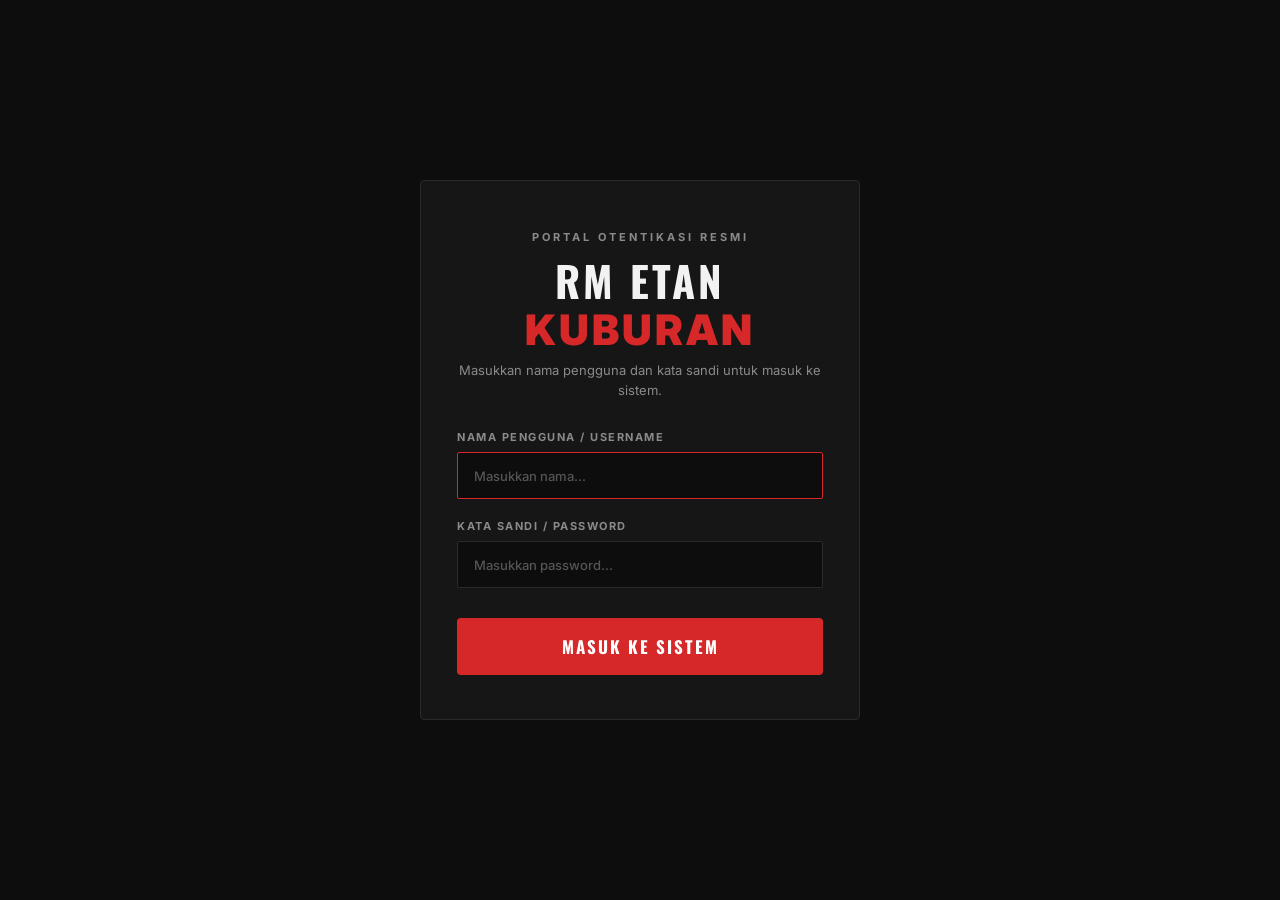
==== login.html @ 15cd5ad1 "first commit" ====
<!DOCTYPE html>
<html lang="id">
<head>
    <meta charset="UTF-8">
    <meta name="viewport" content="width=device-width, initial-scale=1.0">
    <meta http-equiv="Cache-Control" content="no-cache, no-store, must-revalidate" />
    <meta http-equiv="Pragma" content="no-cache" />
    <meta http-equiv="Expires" content="0" />
    <title>RM Etan Kuburan - Login</title>
    <link rel="preconnect" href="https://fonts.googleapis.com">
    <link rel="preconnect" href="https://fonts.gstatic.com" crossorigin>
    <link href="https://fonts.googleapis.com/css2?family=Bebas+Neue&family=Inter:ital,wght@0,400;0,500;0,600;0,700;0,800;0,900;1,400&family=Oswald:wght@500;600;700;800;900&display=swap" rel="stylesheet">
    <link rel="stylesheet" href="belajar.css?v=sangar_clean">
</head>
<body>
    <div class="login-container">
        <form action="aghis.php" method="post" class="luxury-form">
            <div class="brand-badge">
                <span class="badge-text">PORTAL OTENTIKASI RESMI</span>
            </div>

            <h1 class="form-title">RM ETAN <span class="accent-red">KUBURAN</span></h1>
            <p class="form-subtitle">Masukkan nama pengguna dan kata sandi untuk masuk ke sistem.</p>

            <div class="input-group">
                <label for="nama">NAMA PENGGUNA / USERNAME</label>
                <div class="input-wrapper">
                    <input type="text" id="nama" name="nama" placeholder="Masukkan nama..." required autocomplete="username" autofocus>
                </div>
            </div>

            <div class="input-group">
                <label for="pass">KATA SANDI / PASSWORD</label>
                <div class="input-wrapper">
                    <input type="password" id="pass" name="pass" placeholder="Masukkan password..." required autocomplete="current-password">
                </div>
            </div>

            <button type="submit" class="btn-luxury-submit">
                MASUK KE SISTEM
            </button>
        </form>
    </div>
</body>
</html>
---- belajar.css ----
@import url('https://fonts.googleapis.com/css2?family=Bebas+Neue&family=Inter:ital,wght@0,400;0,500;0,600;0,700;0,800;0,900;1,400&family=Oswald:wght@500;600;700;800;900&display=swap');

/* ==========================================================================
   Brutalist-Minimalist Dark Aesthetic - Login Portal
   Palet: #0D0D0D (bg), #161616 (surface), #2A2A2A (border),
          #F2F2F2 (text), #8A8A8A (muted), #D62828 (accent)
   ========================================================================== */

:root {
    --bg-main: #0D0D0D;
    --bg-surface: #161616;
    --border-color: #2A2A2A;
    --text-main: #F2F2F2;
    --text-muted: #8A8A8A;
    --accent-red: #D62828;
    --accent-red-hover: #B51F1F;
    --font-heading: 'Oswald', 'Bebas Neue', sans-serif;
    --font-body: 'Inter', -apple-system, BlinkMacSystemFont, sans-serif;
}

* {
    margin: 0;
    padding: 0;
    box-sizing: border-box;
    font-family: var(--font-body);
}

body {
    min-height: 100vh;
    background-color: var(--bg-main);
    color: var(--text-main);
    display: flex;
    align-items: center;
    justify-content: center;
    padding: 24px;
    -webkit-font-smoothing: antialiased;
}

.login-container {
    width: 100%;
    max-width: 440px;
    margin: 0 auto;
}

.luxury-form {
    background-color: var(--bg-surface);
    border: 1px solid var(--border-color);
    border-radius: 4px;
    padding: 44px 36px;
}

.brand-badge {
    text-align: center;
    margin-bottom: 12px;
}

.badge-text {
    font-size: 11px;
    font-weight: 700;
    letter-spacing: 3px;
    color: var(--text-muted);
    text-transform: uppercase;
}

.form-title {
    font-family: var(--font-heading);
    font-size: 42px;
    font-weight: 900;
    text-align: center;
    letter-spacing: 3px;
    text-transform: uppercase;
    color: var(--text-main);
    line-height: 1.1;
    margin-bottom: 8px;
}

.accent-red {
    color: var(--accent-red);
}

.form-subtitle {
    font-size: 13px;
    color: var(--text-muted);
    text-align: center;
    margin-bottom: 30px;
    line-height: 1.5;
}

.input-group {
    margin-bottom: 20px;
}

.input-group label {
    display: block;
    font-size: 11px;
    font-weight: 700;
    text-transform: uppercase;
    letter-spacing: 1.5px;
    color: var(--text-muted);
    margin-bottom: 8px;
}

.input-wrapper {
    width: 100%;
}

input[type="text"],
input[type="password"] {
    width: 100%;
    padding: 14px 16px;
    background-color: var(--bg-main);
    border: 1px solid var(--border-color);
    border-radius: 2px;
    color: var(--text-main);
    font-size: 14px;
    font-weight: 500;
    outline: none;
    transition: border-color 0.2s ease;
}

input[type="text"]::placeholder,
input[type="password"]::placeholder {
    color: #555555;
    font-size: 13px;
}

input[type="text"]:focus,
input[type="password"]:focus {
    border-color: var(--accent-red);
}

.btn-luxury-submit {
    width: 100%;
    padding: 16px 20px;
    margin-top: 10px;
    background-color: var(--accent-red);
    border: none;
    border-radius: 4px;
    color: #FFFFFF;
    font-family: var(--font-heading);
    font-size: 17px;
    font-weight: 700;
    letter-spacing: 2px;
    text-transform: uppercase;
    cursor: pointer;
    transition: background-color 0.2s ease, transform 0.2s ease;
}

.btn-luxury-submit:hover {
    background-color: var(--accent-red-hover);
    transform: translateY(-2px);
}

.btn-luxury-submit:active {
    transform: translateY(0);
}

/* Hint Card */
.luxury-hint-card {
    margin-top: 28px;
    padding: 16px;
    background-color: var(--bg-main);
    border: 1px solid var(--border-color);
    border-radius: 2px;
}

.hint-header {
    font-size: 11px;
    font-weight: 700;
    letter-spacing: 1.5px;
    color: var(--text-muted);
    text-transform: uppercase;
    margin-bottom: 12px;
}

.hint-grid {
    display: grid;
    grid-template-columns: 1fr 1fr;
    gap: 8px;
}

.hint-item {
    background-color: var(--bg-surface);
    border: 1px solid var(--border-color);
    border-radius: 2px;
    padding: 10px;
}

.hint-user {
    font-size: 13px;
    font-weight: 700;
    color: var(--text-main);
    display: flex;
    align-items: center;
    justify-content: space-between;
    margin-bottom: 4px;
}

.hint-role {
    font-size: 9px;
    font-weight: 700;
    padding: 2px 5px;
    background: #222222;
    border-radius: 2px;
    color: var(--text-muted);
    text-transform: uppercase;
    letter-spacing: 0.5px;
}

.hint-role.admin-role {
    background: rgba(214, 40, 40, 0.2);
    color: var(--accent-red);
    border: 1px solid var(--accent-red);
}

.hint-pass {
    font-size: 11px;
    color: var(--text-muted);
}

.hint-pass code {
    color: var(--accent-red);
    font-family: monospace;
    font-weight: 700;
}

.hint-pass i {
    color: var(--text-muted);
    font-size: 10px;
}

@media (max-width: 480px) {
    .luxury-form {
        padding: 30px 20px;
    }

    .form-title {
        font-size: 32px;
    }

    .hint-grid {
        grid-template-columns: 1fr;
    }
}
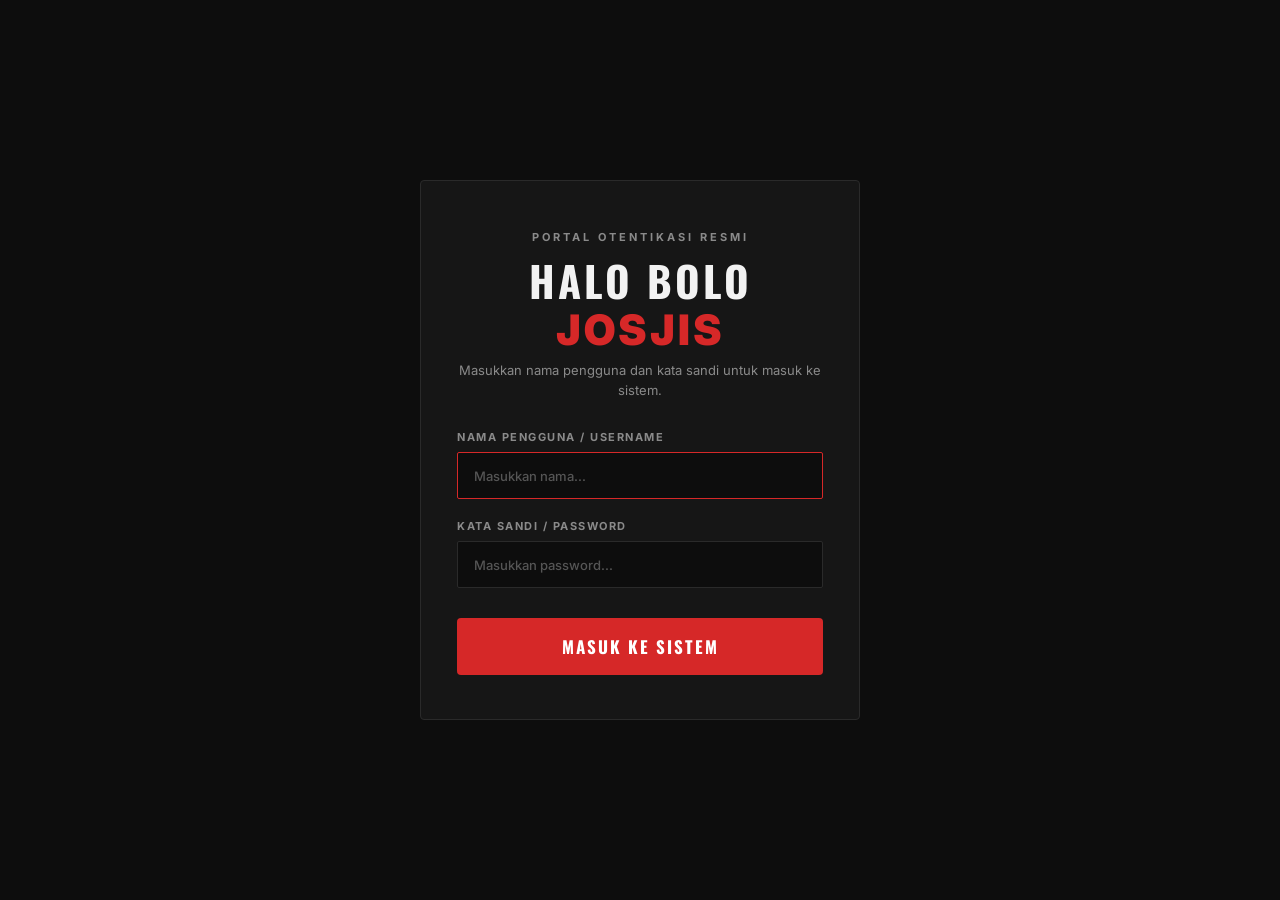
==== commit e5b55c4f: "Ubah judul login menjadi HALO BOLO JOSJIS" ====
--- a/login.html
+++ b/login.html
@@ -6,7 +6,7 @@
     <meta http-equiv="Cache-Control" content="no-cache, no-store, must-revalidate" />
     <meta http-equiv="Pragma" content="no-cache" />
     <meta http-equiv="Expires" content="0" />
-    <title>RM Etan Kuburan - Login</title>
+    <title>Halo Bolo Josjis - Login</title>
     <link rel="preconnect" href="https://fonts.googleapis.com">
     <link rel="preconnect" href="https://fonts.gstatic.com" crossorigin>
     <link href="https://fonts.googleapis.com/css2?family=Bebas+Neue&family=Inter:ital,wght@0,400;0,500;0,600;0,700;0,800;0,900;1,400&family=Oswald:wght@500;600;700;800;900&display=swap" rel="stylesheet">
@@ -14,12 +14,12 @@
 </head>
 <body>
     <div class="login-container">
-        <form action="aghis.php" method="post" class="luxury-form">
+        <form id="loginForm" class="luxury-form" onsubmit="handleLogin(event)">
             <div class="brand-badge">
                 <span class="badge-text">PORTAL OTENTIKASI RESMI</span>
             </div>
 
-            <h1 class="form-title">RM ETAN <span class="accent-red">KUBURAN</span></h1>
+            <h1 class="form-title">HALO BOLO <span class="accent-red">JOSJIS</span></h1>
             <p class="form-subtitle">Masukkan nama pengguna dan kata sandi untuk masuk ke sistem.</p>
 
             <div class="input-group">
@@ -41,5 +41,47 @@
             </button>
         </form>
     </div>
+
+    <script>
+    function handleLogin(event) {
+        event.preventDefault();
+        const namaInput = document.getElementById('nama').value.trim();
+        const passInput = document.getElementById('pass').value.trim();
+        const nama = namaInput.toLowerCase();
+
+        // 1. User Aghis -> Menu Makanan RM Etan Kuburan
+        if (nama === 'aghis' && passInput === '123') {
+            sessionStorage.setItem('loggedin', 'true');
+            sessionStorage.setItem('nama', 'Aghis');
+            sessionStorage.setItem('role', 'user');
+            window.location.href = 'menu.html';
+        }
+        // 2. User Deril -> Hitung Luas Persegi Panjang / Balok
+        else if (nama === 'deril' && passInput === '911') {
+            sessionStorage.setItem('loggedin', 'true');
+            sessionStorage.setItem('nama', 'Deril');
+            sessionStorage.setItem('role', 'user');
+            window.location.href = 'MTK.html';
+        }
+        // 3. User Udin -> Struktur Tabel Colspan & Rowspan
+        else if (nama === 'udin' && passInput === '456') {
+            sessionStorage.setItem('loggedin', 'true');
+            sessionStorage.setItem('nama', 'Udin');
+            sessionStorage.setItem('role', 'user');
+            window.location.href = 'table.html';
+        }
+        // 4. User Admin -> Dashboard Evaluasi Nilai Siswa
+        else if (nama === 'admin' && passInput === '111') {
+            sessionStorage.setItem('loggedin', 'true');
+            sessionStorage.setItem('nama', 'Admin');
+            sessionStorage.setItem('role', 'admin');
+            window.location.href = 'admin.html';
+        }
+        // Gagal login
+        else {
+            alert('Salah login bg 😅\nPeriksa kembali username dan password Anda!');
+        }
+    }
+    </script>
 </body>
 </html>
